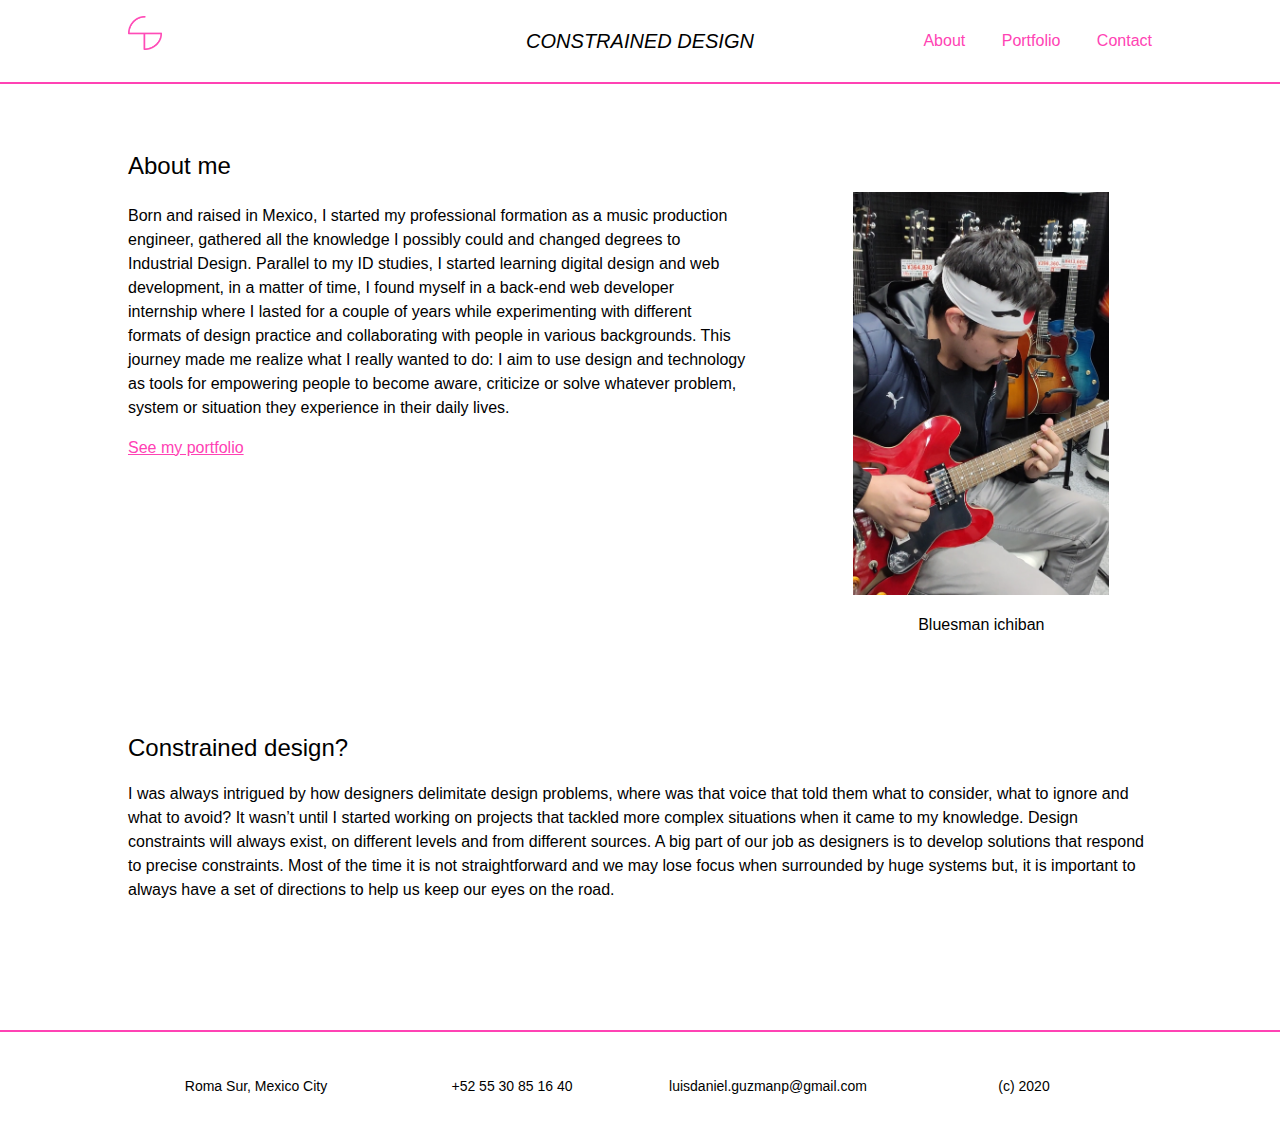
==== index.html @ ca8fc3c7 "fixes css path" ====
<!DOCTYPE html>
<html lang="en">
  <title> </title>
  <meta name="viewport" content="width=device-width, initial-scale=1">
  <link rel="stylesheet" href="css/tachyons.min.css">
  <link rel="stylesheet" href="css/styles.css">
  <style>
      html { scroll-behavior: smooth; }
  </style>
  <body class="avenir">

      <nav id="navbar" class="dt dt--fixed w-100 border-box ph3 ph6-ns bg-white pv3 pv3-ns v-mid">
          <div class="dtc dtc-m dn-ns w-third black f4 tl"><a class="navbar-name black" href="#about">CONSTRAINED DESIGN</a></div>
          <a href="#about"><img src="img/constrained_design_logo.png" class="dn dn-m dib-ns w-10 w-20-m" alt="Site Logo"></a>

          <a class="v-mid mid-gray w-third tc mb2 mb0-ns dn dn-m dtc-ns" href="#about">
            <div class="dib br-100 black f3 f4-ns tl navbar-name">CONSTRAINED DESIGN</div>
          </a>

          <!-- LINKS / MENU  -->
          <div id="menu" class="static-ns absolute mt0-ns left-100 db dtc-ns v-mid w-50 w-50-m w-third-ns h-80 tc tr-ns bg-white">
            <a id="about" class="link dim dark-gray tc tl-ns f3 f5-ns f5-m db dib-ns mr4-ns ba b--none-ns pv3" href="#" title="Home">About</a>
            <a id="portfolio" class="link dim dark-gray tc tl-ns f3 f5-ns f5-m  db dib-ns mr4-ns ba b--none-ns pv3" href="#" title="About">Portfolio</a>
            <a id="contact" class="link dim dark-gray tc tl-ns f3 f5-ns f5-m  db dib-ns mr0-ns ba b--none-ns pv3" href="#" title="Contact">Contact</a>
          </div>

          <!--  EXPAND MENU BUTTON  -->
          <a href="#" id="menu-btn" class="dtc tr v-mid dn-ns w-third pr2 p0-ns link">
            <img src="img/toggle_menu_open-02.png" alt="toggle menu open"">
          </a>
        </nav>


    <section class="center pt6 ph3 ph6-ns black bg-white">

        <!-- <div class="flex f5 bt b--hot-pink">
          <div class="w-50 pa1 tl">
            <p class="ml2">Designer</p>
          </div>
          <div class="w-50 pa1 tr">
            <p class="mr2">LD Guzmán</p>
          </div>
        </div> -->

        <!-- <div class="flex f5 bt bb b--hot-pink">
          <div class="w-50 pa1 tl">
            <p class="ml2">Year</p>
          </div>
          <div class="w-50 pa1 tr">
            <p class="mr2">2019</p>
          </div>
        </div> -->

        <!-- <nav>
            <ul class="ttu list pl1 mt4 menu-elements tc">
                <li class="mv2"><a href="#context" class="hot-pink">Context</a></li>
                <li class="mv2"><a href="#project" class="hot-pink">The Project</a></li>
                <li class="mv2"><a href="#process" class="hot-pink">Process</a></li>
                <li class="mv2"><a href="#precedents" class="hot-pink">Precedents</a></li>
                <li class="mv2"><a href="#scenarios" class="hot-pink">Scenarios</a></li>
                <li class="mv2"><a href="#acknowledgements" class="hot-pink">Acknowledgements</a></li>
            </ul>
        </nav> -->

        <div id="about" class="flex-ns flex-wrap">
            <div class="lh-copy w-two-thirds-ns w-100-m pr5-ns pr0-m">
                <h2 class="fw4">About me</h2>
                <p>Born and raised in Mexico, I started my professional formation as a music production engineer, gathered all the knowledge I possibly could and changed degrees to Industrial Design. Parallel to my ID studies, I started learning digital design and web development, in a matter of time, I found myself in a back-end web developer internship where I lasted for a couple of years while experimenting with different formats of design practice and collaborating with people in various backgrounds. This journey made me realize what I really wanted to do: I aim to use design and technology as tools for empowering people to become aware, criticize or solve whatever problem, system or situation they experience in their daily lives.</p>
                <a href="#" class="dim hot-pink">See my portfolio</a>
            </div>
            <div class="mv5 pl0-m center w-third-m">
                <img src="img/guitar_japan.jpg" alt="bluesman ichiban" class="mw5-ns mw-100-m">
                <p class="tc">Bluesman ichiban</p>
            </div>
        </div>

        <h2 class="fw4">Constrained design?</h2>
        <div class="lh-copy">
            <p>I was always intrigued by how designers delimitate design problems, where was that voice that told them what to consider, what to ignore and what to avoid? It wasn’t until I started working on projects that tackled more complex situations when it came to my knowledge. Design constraints will always exist, on different levels and from different sources. A big part of our job as designers is to develop solutions that respond to precise constraints. Most of the time it is not straightforward and we may lose focus when surrounded by huge systems but, it is important to always have a set of directions to help us keep our eyes on the road.</p>
        </div>



    </section>

    <footer class="w-100 ph3 ph6-ns bg-white pv3 pv3-ns v-mid flex flex-wrap mt6">
        <p class="w-100 w-25-ns w-50-m pa0-m pa3-ns tc f6">Roma Sur, Mexico City</p>
        <p class="w-100 w-25-ns w-50-m pa0-m pa3-ns tc f6">+52 55 30 85 16 40</p>
        <p class="w-100 w-25-ns w-50-m pa0-m pa3-ns tc f6">luisdaniel.guzmanp@gmail.com</p>
        <p class="w-100 w-25-ns w-50-m pa0-m pa3-ns tc f6">(c) 2020</p>
    </footer>

    <script src="js/scripts.js"></script>
  </body>
</html>
---- css/styles.css ----
#projectName {
    font-size: 7rem;
}

#navbar {
    position: fixed;
    border-bottom: #FF43B4 solid 2px;
}

.navbar-name {
    font-style: italic;
    font-weight: 500;
    text-decoration: none;
}

.left-100 {
  left: 100%;
}

.left-50 {
  left: 50%;
}

#menu {
  transition: .2s;
}

#menu a {
    color: #FF43B4;
}

#menu-btn img {
    width: 3.5rem;
    height: auto;
}

.menu-elements li a {
    border-style: dotted;
    border-width: thin;
    padding: 1.5%;
    display: block;
    text-decoration: none;
}

.menu-elements li a:hover{
    background-color: #69f8c4;
    color: #4233ff;
}

footer {
    border-top: #FF43B4 solid 2px;
}

@media only screen and (max-width: 500px) {
    #projectName {
        font-size: 13vw;
    }
    .menu-elements li a {
        padding: 2%;
    }

    #menu {
        margin-top: 3.7rem;
    }

    #menu a {
        border-width: 1px;
        border-color: #ff70c7;
    }
}
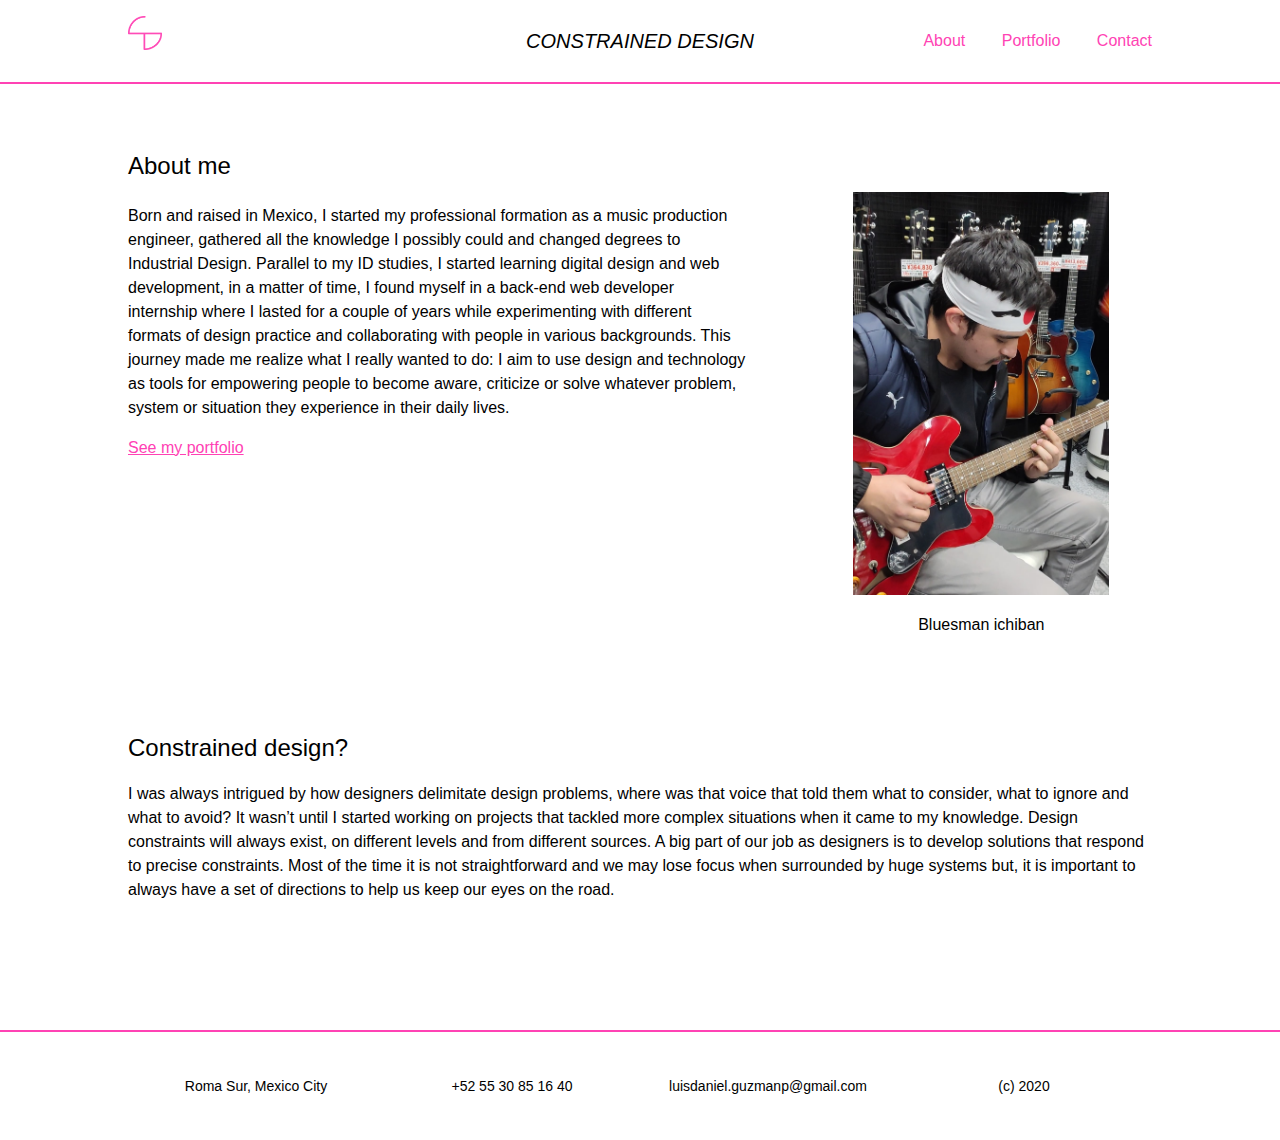
==== commit 4c41582c: "Merge branch 'develop'" ====
--- a/index.html
+++ b/index.html
@@ -9,67 +9,38 @@
   </style>
   <body class="avenir">
 
-      <nav id="navbar" class="dt dt--fixed w-100 border-box ph3 ph6-ns bg-white pv3 pv3-ns v-mid">
-          <div class="dtc dtc-m dn-ns w-third black f4 tl"><a class="navbar-name black" href="#about">CONSTRAINED DESIGN</a></div>
-          <a href="#about"><img src="img/constrained_design_logo.png" class="dn dn-m dib-ns w-10 w-20-m" alt="Site Logo"></a>
+      <nav id="navbar" class="container dt dt--fixed w-100 border-box ph3 ph6-ns bg-white pv3 pv3-ns v-mid">
+          <div class="dtc dtc-m dn-ns w-third black f4 tl"><a class="navbar-name black" href="index.html">CONSTRAINED DESIGN</a></div>
+          <a href="index.html"><img src="img/constrained_design_logo.png" class="dn dn-m dib-ns w-10 w-20-m" alt="Site Logo"></a>
 
-          <a class="v-mid mid-gray w-third tc mb2 mb0-ns dn dn-m dtc-ns" href="#about">
+          <a class="v-mid mid-gray w-third tc mb2 mb0-ns dn dn-m dtc-ns" href="index.html">
             <div class="dib br-100 black f3 f4-ns tl navbar-name">CONSTRAINED DESIGN</div>
           </a>
 
           <!-- LINKS / MENU  -->
           <div id="menu" class="static-ns absolute mt0-ns left-100 db dtc-ns v-mid w-50 w-50-m w-third-ns h-80 tc tr-ns bg-white">
-            <a id="about" class="link dim dark-gray tc tl-ns f3 f5-ns f5-m db dib-ns mr4-ns ba b--none-ns pv3" href="#" title="Home">About</a>
-            <a id="portfolio" class="link dim dark-gray tc tl-ns f3 f5-ns f5-m  db dib-ns mr4-ns ba b--none-ns pv3" href="#" title="About">Portfolio</a>
-            <a id="contact" class="link dim dark-gray tc tl-ns f3 f5-ns f5-m  db dib-ns mr0-ns ba b--none-ns pv3" href="#" title="Contact">Contact</a>
+            <a id="about" class="link dim dark-gray tc tl-ns f3 f5-ns f5-m db dib-ns mr4-ns ba b--none-ns pv3" href="index.html" title="Home">About</a>
+            <a id="portfolio" class="link dim dark-gray tc tl-ns f3 f5-ns f5-m  db dib-ns mr4-ns ba b--none-ns pv3" href="portfolio.html" title="About">Portfolio</a>
+            <a id="contact" class="link dim dark-gray tc tl-ns f3 f5-ns f5-m  db dib-ns mr0-ns ba b--none-ns pv3" href="contact.html" title="Contact">Contact</a>
           </div>
 
           <!--  EXPAND MENU BUTTON  -->
           <a href="#" id="menu-btn" class="dtc tr v-mid dn-ns w-third pr2 p0-ns link">
-            <img src="img/toggle_menu_open-02.png" alt="toggle menu open"">
+            <img src="img/toggle_menu_open-02.png" alt="toggle menu open">
           </a>
         </nav>
 
 
-    <section class="center pt6 ph3 ph6-ns black bg-white">
-
-        <!-- <div class="flex f5 bt b--hot-pink">
-          <div class="w-50 pa1 tl">
-            <p class="ml2">Designer</p>
-          </div>
-          <div class="w-50 pa1 tr">
-            <p class="mr2">LD Guzmán</p>
-          </div>
-        </div> -->
-
-        <!-- <div class="flex f5 bt bb b--hot-pink">
-          <div class="w-50 pa1 tl">
-            <p class="ml2">Year</p>
-          </div>
-          <div class="w-50 pa1 tr">
-            <p class="mr2">2019</p>
-          </div>
-        </div> -->
-
-        <!-- <nav>
-            <ul class="ttu list pl1 mt4 menu-elements tc">
-                <li class="mv2"><a href="#context" class="hot-pink">Context</a></li>
-                <li class="mv2"><a href="#project" class="hot-pink">The Project</a></li>
-                <li class="mv2"><a href="#process" class="hot-pink">Process</a></li>
-                <li class="mv2"><a href="#precedents" class="hot-pink">Precedents</a></li>
-                <li class="mv2"><a href="#scenarios" class="hot-pink">Scenarios</a></li>
-                <li class="mv2"><a href="#acknowledgements" class="hot-pink">Acknowledgements</a></li>
-            </ul>
-        </nav> -->
+    <section class="container center pt6 ph3 ph6-ns black bg-white">
 
         <div id="about" class="flex-ns flex-wrap">
             <div class="lh-copy w-two-thirds-ns w-100-m pr5-ns pr0-m">
                 <h2 class="fw4">About me</h2>
                 <p>Born and raised in Mexico, I started my professional formation as a music production engineer, gathered all the knowledge I possibly could and changed degrees to Industrial Design. Parallel to my ID studies, I started learning digital design and web development, in a matter of time, I found myself in a back-end web developer internship where I lasted for a couple of years while experimenting with different formats of design practice and collaborating with people in various backgrounds. This journey made me realize what I really wanted to do: I aim to use design and technology as tools for empowering people to become aware, criticize or solve whatever problem, system or situation they experience in their daily lives.</p>
-                <a href="#" class="dim hot-pink">See my portfolio</a>
+                <a href="portfolio.html" class="dim hot-pink">See my portfolio</a>
             </div>
             <div class="mv5 pl0-m center w-third-m">
-                <img src="img/guitar_japan.jpg" alt="bluesman ichiban" class="mw5-ns mw-100-m">
+                <img src="img/guitar_japan-min.jpg" alt="bluesman ichiban" class="mw5-ns mw-100-m">
                 <p class="tc">Bluesman ichiban</p>
             </div>
         </div>
--- a/css/styles.css
+++ b/css/styles.css
@@ -1,7 +1,3 @@
-#projectName {
-    font-size: 7rem;
-}
-
 #navbar {
     position: fixed;
     border-bottom: #FF43B4 solid 2px;
@@ -29,6 +25,10 @@
     color: #FF43B4;
 }
 
+/* #menu-btn {
+    display: none;
+} */
+
 #menu-btn img {
     width: 3.5rem;
     height: auto;
@@ -47,9 +47,37 @@
     color: #4233ff;
 }
 
+.show {
+  display: block;
+}
+
+.clickable:hover, .clickable div:hover {
+    color: green;
+    cursor: pointer;
+}
+
+.project {
+    width: 47%;
+}
+
 footer {
     border-top: #FF43B4 solid 2px;
 }
+
+/*  for ipad and tablets   */
+@media only screen and (max-width: 800px) {
+
+    /* #menu-btn {
+        display: table-cell;
+    } */
+
+    .project {
+        width: 100%;
+    }
+
+}
+
+/*  for iphone and smartphones   */
 
 @media only screen and (max-width: 500px) {
     #projectName {
@@ -67,4 +95,27 @@
         border-width: 1px;
         border-color: #ff70c7;
     }
+
+    /* #menu-btn {
+        display: table-cell;
+    } */
+
+    .project {
+        width: 100%;
+    }
+
+    .container {
+        padding-left: 1rem;
+        padding-right: 1rem;
+    }
+
 }
+
+@media only screen and (min-width: 1600px) {
+
+    .container {
+        padding-left: 28%;
+        padding-right: 28%;
+    }
+
+}
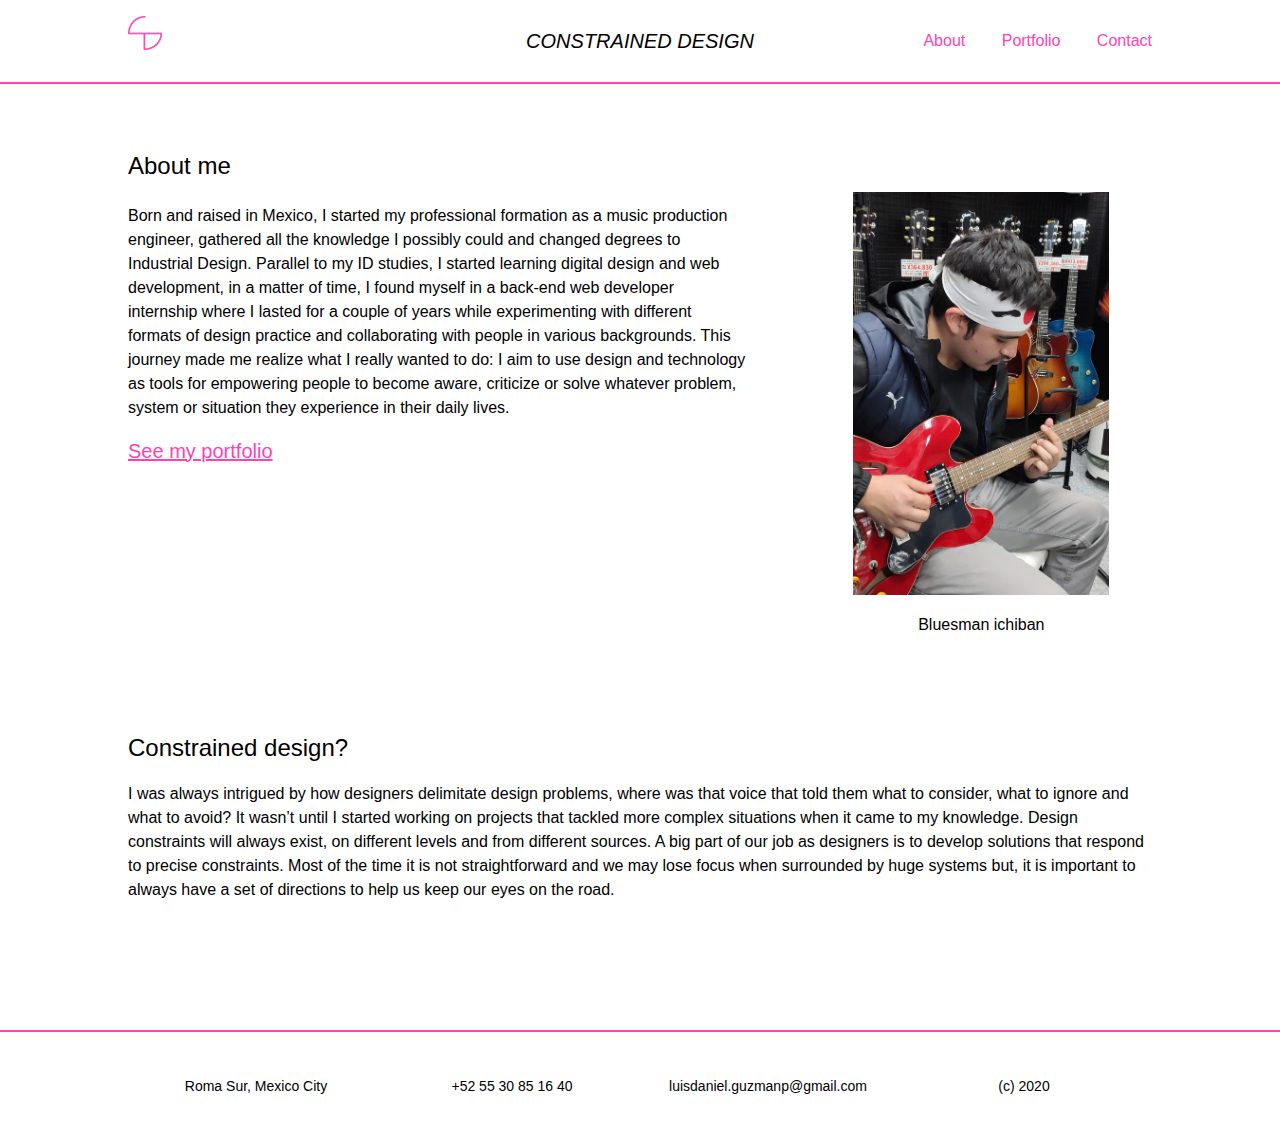
==== commit f8ad8472: "contact form working" ====
--- a/index.html
+++ b/index.html
@@ -37,7 +37,7 @@
             <div class="lh-copy w-two-thirds-ns w-100-m pr5-ns pr0-m">
                 <h2 class="fw4">About me</h2>
                 <p>Born and raised in Mexico, I started my professional formation as a music production engineer, gathered all the knowledge I possibly could and changed degrees to Industrial Design. Parallel to my ID studies, I started learning digital design and web development, in a matter of time, I found myself in a back-end web developer internship where I lasted for a couple of years while experimenting with different formats of design practice and collaborating with people in various backgrounds. This journey made me realize what I really wanted to do: I aim to use design and technology as tools for empowering people to become aware, criticize or solve whatever problem, system or situation they experience in their daily lives.</p>
-                <a href="portfolio.html" class="dim hot-pink">See my portfolio</a>
+                <a href="portfolio.html" class="dim hot-pink f4">See my portfolio</a>
             </div>
             <div class="mv5 pl0-m center w-third-m">
                 <img src="img/guitar_japan-min.jpg" alt="bluesman ichiban" class="mw5-ns mw-100-m">
--- a/css/styles.css
+++ b/css/styles.css
@@ -60,6 +60,12 @@
     width: 47%;
 }
 
+#mc-embedded-subscribe {
+    border-color: #ff41b4 !important;
+    align-content: center !important;
+    margin: 0 !important;
+}
+
 footer {
     border-top: #FF43B4 solid 2px;
 }
